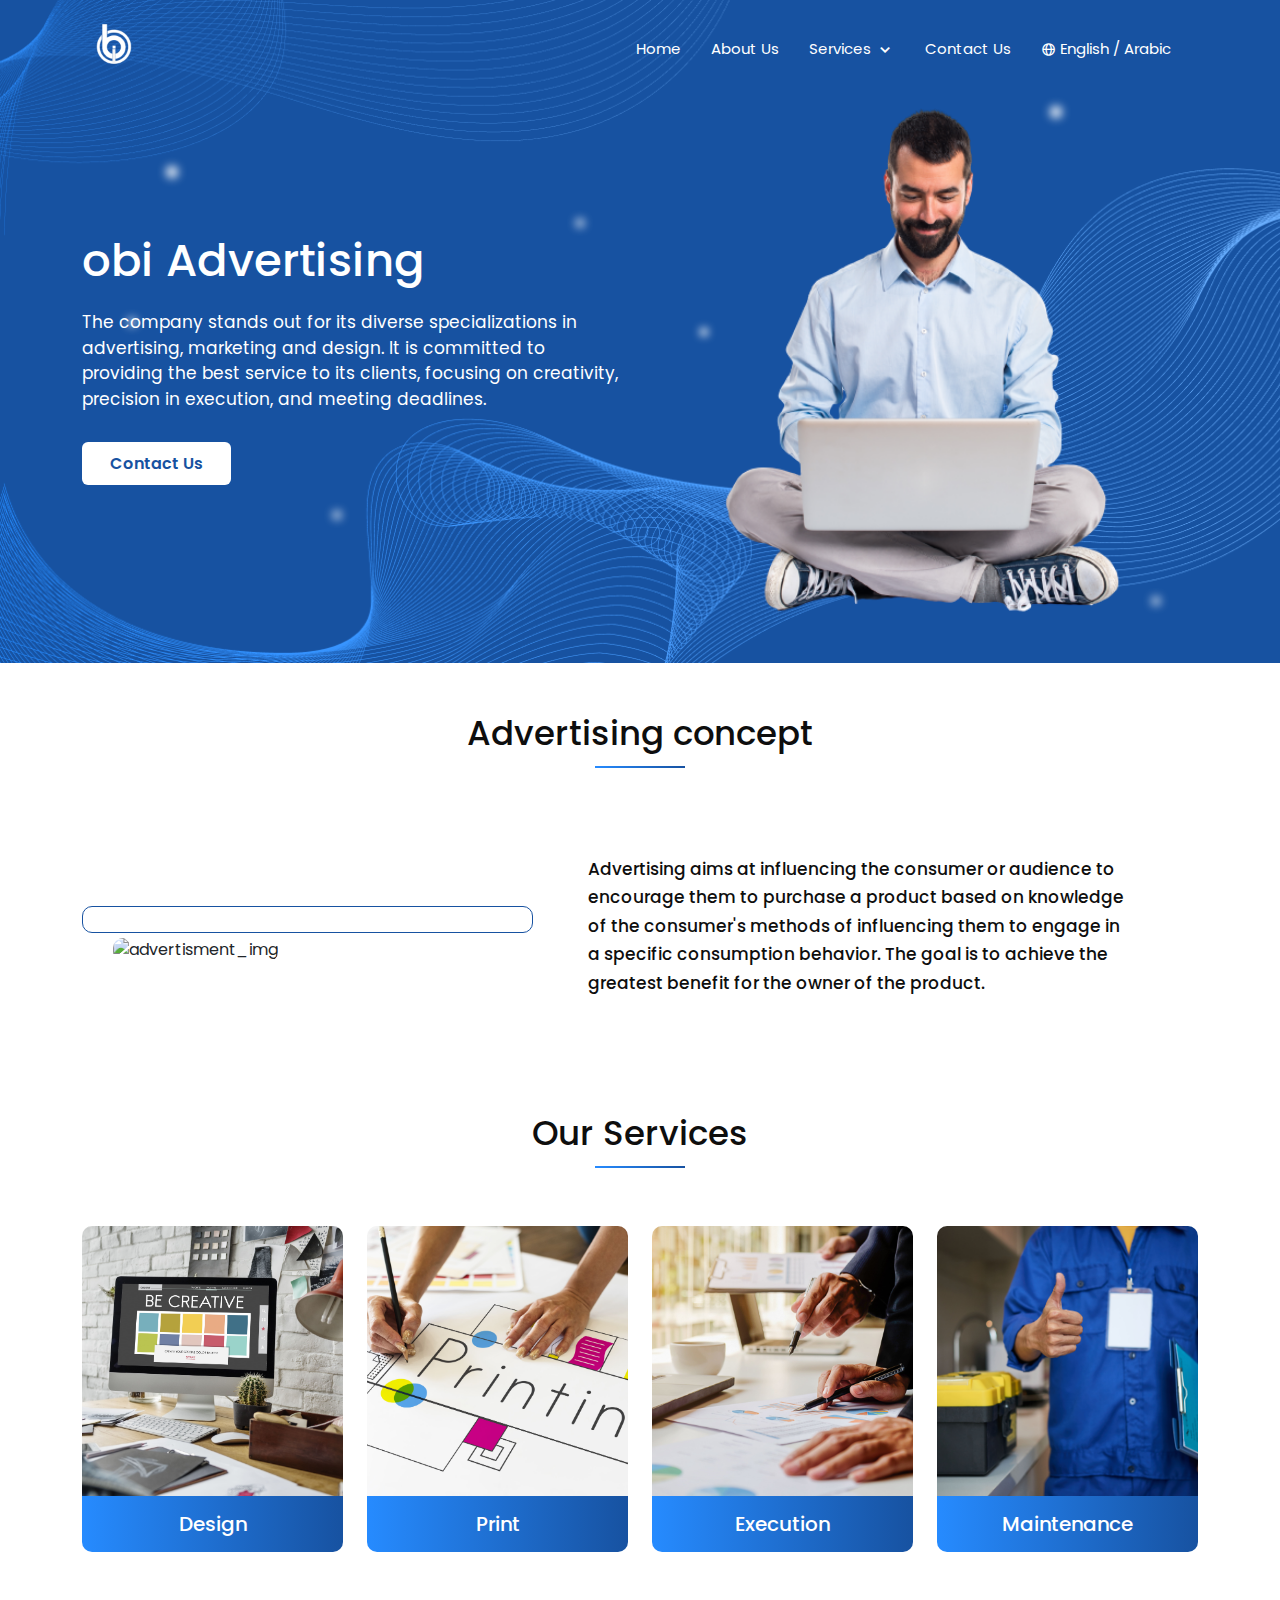
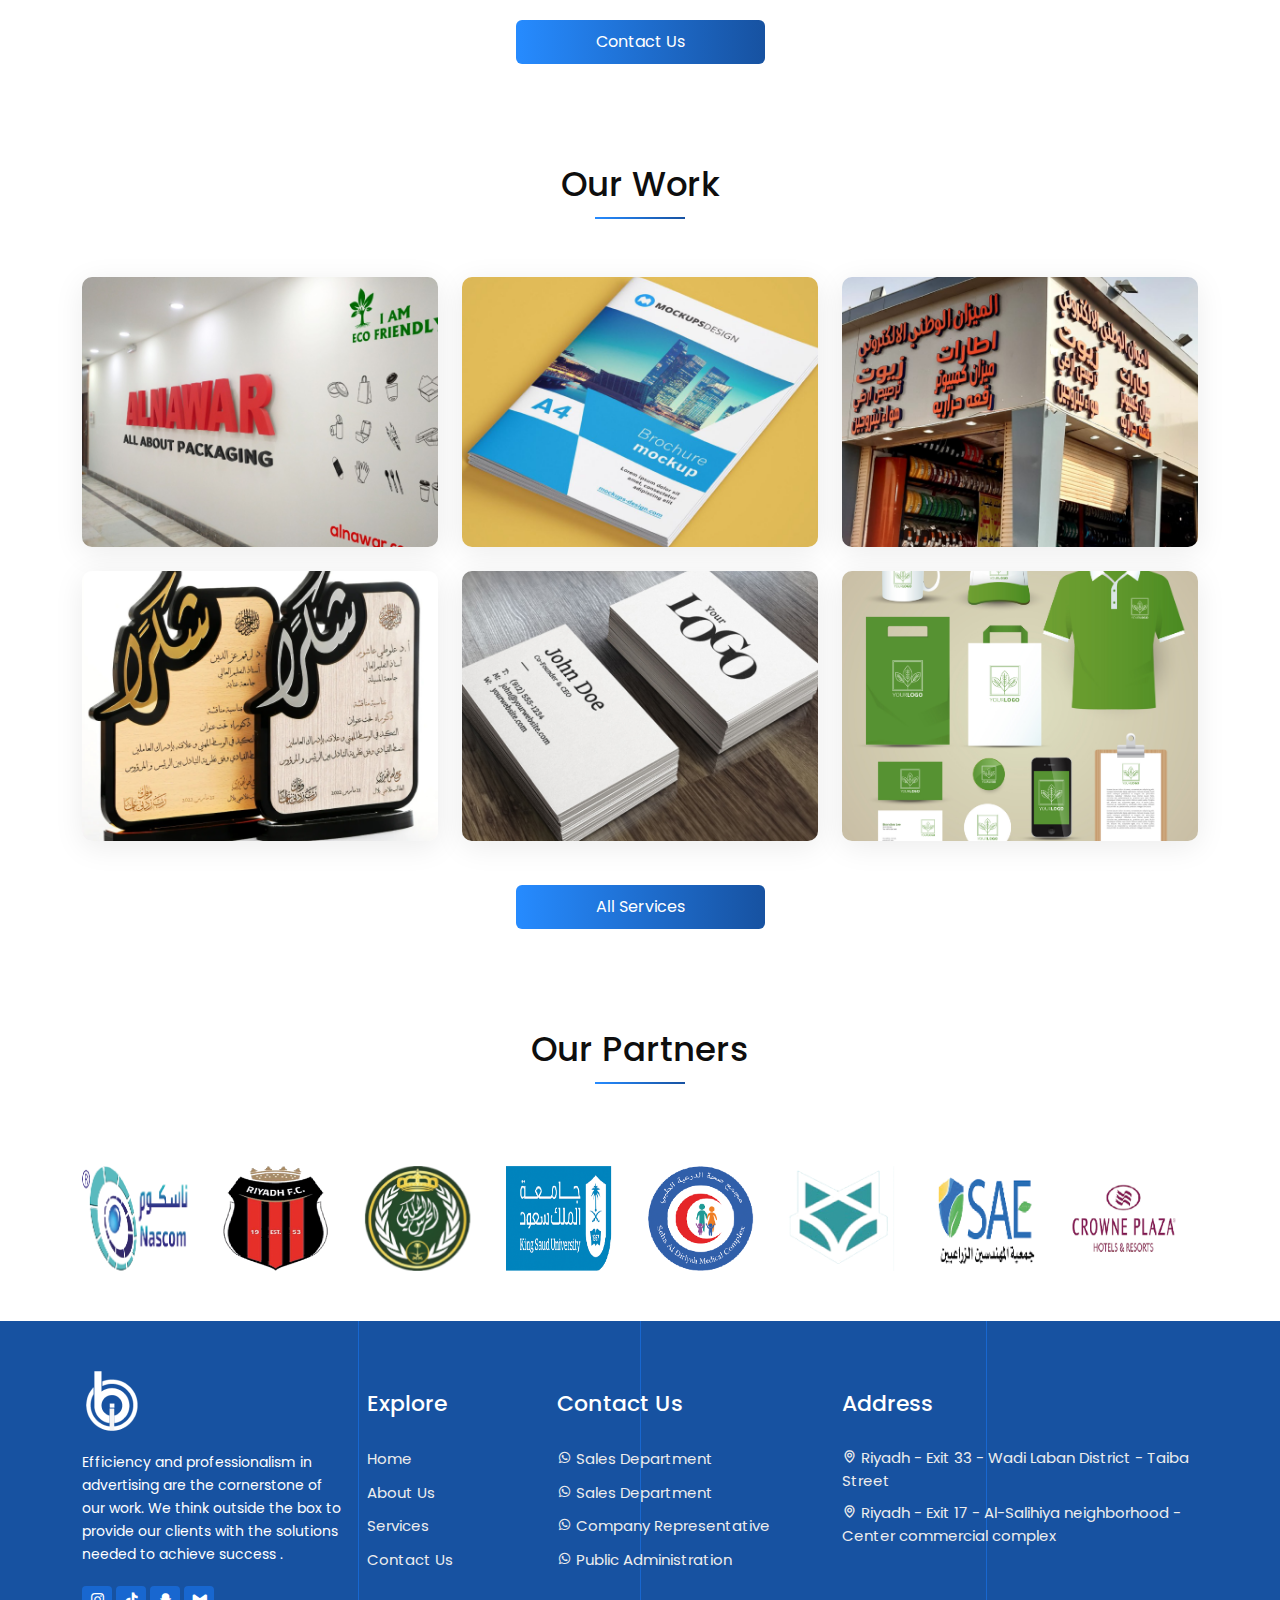
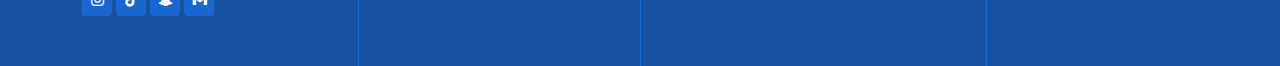
==== index.html @ aa268882 "First-Commit" ====
<!DOCTYPE html>
<html lang="en">
    <head>
        <meta charset="UTF-8">
        <meta http-equiv="X-UA-Compatible" content="IE=edge">
        <meta name="viewport" content="width=device-width, initial-scale=1.0">
        <title>OBI</title>
        <link rel="icon" type="image/x-icon" href="./Images/favicon.png">
        <!-- Bootstrap with LTR -->
        <link rel="stylesheet" href="CSS/bootstrap.min.css">
        <!-- Bootstrap with RTL -->
        <!-- <link rel="stylesheet" href="CSS/bootstrap.rtl.min.css"> -->
        <link rel="stylesheet" href="https://cdnjs.cloudflare.com/ajax/libs/aos/2.3.4/aos.css">
        <link rel="stylesheet" href="CSS/owl.carousel.min.css">
        <link rel="stylesheet" href="CSS/owl.theme.default.min.css">
        <link href='https://unpkg.com/boxicons@2.1.1/css/boxicons.min.css' rel='stylesheet'>
        <link rel="stylesheet" href="./CSS/all.min.css">
        <!-- Style LTR -->
        <link rel="stylesheet" href="./CSS/style.css">
        <!-- Style RTL -->
        <!-- <link rel="stylesheet" href="./CSS/style_ar.css"> -->
        <!-- Media Query -->
        <link rel="stylesheet" href="./CSS/media.css">
    </head>
<body>
    <!-- ============== preloader ================= -->
    <div id="loader-wrapper">
        <div id="loader"></div>
        <div class="loader-section section-left"></div>
        <div class="loader-section section-right"></div>
    </div>
    <!-- ================================= Start Home & Navbar =========================== -->
    <section class="home position-relative" id="home">
        <div class="container">
            <nav class="navbar navbar-expand-lg navbar-light pt-4 align-items-center" id="navigation">
                <div class="container">
                    <a class="navbar-brand logo pb-0 pt-0 me-0" href="./index.html"><img src="./Images/logo.png" alt="Logo"></a>
                    <button class="navbar-toggler border-0 d-flex d-lg-none flex-column justify-content-around collapsed" type="button" data-bs-toggle="collapse" data-bs-target="#navbarNavDropdown" aria-controls="navbarNavDropdown" aria-expanded="false" aria-label="Toggle navigation">
                        <span class="navbar-toggler-icon top-bar"></span>
                        <span class="navbar-toggler-icon middle-bar"></span>
                        <span class="navbar-toggler-icon bottom-bar"></span>
                    </button>
                    <div class="collapse navbar-collapse" id="navbarNavDropdown">
                    <ul class="navbar-nav ms-auto mb-2 mb-lg-0 pt-4 pt-lg-0">
                        <li class="nav-item">
                        <a class="nav-link" aria-current="page" href="./index.html">Home</a>
                        </li>
                        <li class="nav-item">
                        <a class="nav-link" href="./about.html">About Us</a>
                        </li>
                        <li class="nav-item dropdown">
                            <a class="nav-link dropdown-toggle d-flex align-items-center" href="#" id="navbarDropdown" role="button" data-bs-toggle="dropdown" aria-expanded="false">
                                Services <i class='bx bx-chevron-down fs-5 ms-1'></i>
                            </a>
                            <ul class="dropdown-menu" aria-labelledby="navbarDropdown">
                                <li><a class="dropdown-item" href="./services.html">All Services</a></li>
                                <li><a class="dropdown-item" href="./graphic.html">Graphic Designs</a></li>
                                <li><a class="dropdown-item" href="./print.html">Print Materials</a></li>
                                <li><a class="dropdown-item" href="./advprints.html">Advertising Prints</a></li>
                                <li><a class="dropdown-item" href="./posters.html">Posters</a></li>
                                <li><a class="dropdown-item" href="./gifts.html">Promotional Gifts</a></li>
                                <li><a class="dropdown-item" href="./shields.html">Commemorative Shields</a></li>
                                <li><a class="dropdown-item" href="./laser.html">Laser Cutting</a></li>
                                <li><a class="dropdown-item" href="./signboards.html">Signboards</a></li>
                                <li><a class="dropdown-item" href="./letters.html">3D Letters</a></li>
                                <li><a class="dropdown-item" href="./claddingPanels.html">Cladding Panels</a></li>
                            </ul>
                        </li>
                        <li class="nav-item">
                            <a class="nav-link" href="./contact.html">Contact Us</a>
                        </li>
                        <li class="nav-item">
                            <a class="nav-link d-flex align-items-center" href="#"> <i class="bx bx-globe me-1"></i> English / Arabic</a>
                        </li>
                    </ul>
                </div>
                </div>
            </nav>
                <span class="ellipse_1 position-absolute ellipse"></span>
                <span class="ellipse_2 position-absolute ellipse"></span>
                <span class="ellipse_3 position-absolute ellipse"></span>
                <span class="ellipse_4 position-absolute ellipse"></span>
                <span class="ellipse_5 position-absolute ellipse"></span>
                <span class="ellipse_6 position-absolute ellipse"></span>
                <span class="ellipse_7 position-absolute ellipse"></span>
            <div class="row align-items-center position-relative">
                <div class="col-lg-6 col-md-6 col-sm-12">
                    <div class="home-text" data-aos="fade-up">
                        <h1 class="text-white">obi Advertising </h1>
                        <p class="text-white">
                            The company stands out for its diverse specializations in advertising, 
                            marketing and design. It is committed to providing the best service to its clients, 
                            focusing on creativity, precision in execution, 
                            and meeting deadlines.
                        </p>
                        <a href="./contact.html" class="bg-white button banner-btn">Contact Us</a>
                    </div>
                </div>
                <div class="col-lg-6 col-md-6 col-sm-12">
                <div class="home-img position-relative" data-aos="fade-up">
                    <img src="./Images/Homepage/Home_img.png" alt="HomeImage">
                </div>
                </div>
            </div> 
        </div>
    </section>
    <!-- ================================= Start About =========================== -->
    <section class="advertisment">
        <div class="container">
            <div class="main-heading text-center" data-aos="zoom-in">
                <h2 class="position-relative">Advertising concept</h2>
            </div>
            <div class="row align-items-center pt-4 mt-4 gy-4">
                <div class="col-lg-5 col-md-5 col-sm-12">
                    <div class="advertisment-img" data-aos="fade-up">
                        <img src="./Images/Homepage/adverst_img.jpg" alt="advertisment_img">
                    </div>
                </div>
                <div class="col-lg-6 col-md-6 col-sm-12">
                    <div class="advertisment-info" data-aos="fade-up">
                        <p class="description">
                            Advertising aims at influencing the consumer or audience to encourage them to 
                            purchase a product based on knowledge of the consumer's methods of influencing them to 
                            engage in a specific consumption behavior. 
                            The goal is to achieve the greatest benefit for the owner of the product.
                        </p>
                    </div>
                </div>
            </div>
        </div>
    </section>
    <!-- ================================= Start Home Services =========================== -->
    <section class="home-services">
        <div class="container">
            <div class="main-heading text-center" data-aos="zoom-in">
                <h2 class="position-relative">Our Services</h2>
            </div>
            <div class="row mt-5 gy-4">
                <div class="col-lg-3 col-md-6 col-sm-6">
                    <div class="card border-0" data-aos="fade-up">
                        <div class="card-img">
                            <img src="./Images/Homepage/serv_home_1.jpg" alt="serv_home_1">
                        </div>
                        <div class="card-body text-center">
                            <h4 class="text-white fs-5 mb-0">Design</h4>
                        </div>
                    </div>
                </div>
                <div class="col-lg-3 col-md-6 col-sm-6">
                    <div class="card border-0" data-aos="fade-up">
                        <div class="card-img">
                            <img src="./Images/Homepage/serv_home_2.jpg" alt="serv_home_2">
                        </div>
                        <div class="card-body text-center">
                            <h4 class="text-white fs-5 mb-0">Print</h4>
                        </div>
                    </div>
                </div>
                <div class="col-lg-3 col-md-6 col-sm-6">
                    <div class="card border-0" data-aos="fade-up">
                        <div class="card-img">
                            <img src="./Images/Homepage/serv_home_3.jpg" alt="serv_home_3">
                        </div>
                        <div class="card-body text-center">
                            <h4 class="text-white fs-5 mb-0"> Execution</h4>
                        </div>
                    </div>
                </div>
                <div class="col-lg-3 col-md-6 col-sm-6">
                    <div class="card border-0" data-aos="fade-up">
                        <div class="card-img">
                            <img src="./Images/Homepage/serv_home_4.jpg" alt="serv_home_4">
                        </div>
                        <div class="card-body text-center">
                            <h4 class="text-white fs-5 mb-0">Maintenance</h4>
                        </div>
                    </div>
                </div> 
                <div class="col-lg-12">
                    <div class="box-btn d-flex justify-content-center align-items-center mt-4">
                        <a href="./contact.html" class="button second_button">Contact Us</a>
                    </div>
                </div>
            </div>
        </div>
    </section>
    <!-- ================================= Start Work =========================== -->
    <section class="work" id="work">
        <div class="container">
            <div class="main-heading text-center" data-aos="zoom-in">
                <h2 class="position-relative">Our Work</h2>
            </div>
            <div class="row mt-5 g-4">
                <div class="col-lg-4 col-md-6 col-sm-6">
                    <div class="work-img position-relative" data-aos="fade-up">
                        <img src="./Images/Homepage/img_1.png" alt="work_Image_1">
                        <div class="work-img-info position-absolute d-flex align-items-center justify-content-center">
                            <a href="./posters.html" class="button">Posters</a>
                        </div>
                    </div>
                </div>
                <div class="col-lg-4 col-md-6 col-sm-6">
                    <div class="work-img position-relative" data-aos="fade-up">
                        <img src="./Images/Homepage/img_2.png" alt="work_Image_2">
                        <div class="work-img-info position-absolute d-flex align-items-center justify-content-center">
                            <a href="./advprints.html" class="button">Advertising Prints</a>
                        </div>
                    </div>
                </div>
                <div class="col-lg-4 col-md-6 col-sm-6">
                    <div class="work-img position-relative" data-aos="fade-up">
                        <img src="./Images/Homepage/img_3.png" alt="work_Image_3">
                        <div class="work-img-info position-absolute d-flex align-items-center justify-content-center">
                            <a href="./claddingPanels.html" class="button">Cladding panels</a>
                        </div>
                    </div>
                </div>
                <div class="col-lg-4 col-md-6 col-sm-6">
                    <div class="work-img position-relative" data-aos="fade-up">
                        <img src="./Images/Homepage/img_4.png" alt="work_Image_4">
                        <div class="work-img-info position-absolute d-flex align-items-center justify-content-center">
                            <a href="./shields.html" class="button">Commemorative Shields</a>
                        </div>
                    </div>
                </div>
                <div class="col-lg-4 col-md-6 col-sm-6">
                    <div class="work-img position-relative" data-aos="fade-up">
                        <img src="./Images/Homepage/img_5.png" alt="work_Image_5">
                        <div class="work-img-info position-absolute d-flex align-items-center justify-content-center">
                            <a href="./print.html" class="button">Print Materials</a>
                        </div>
                    </div>
                </div>
                <div class="col-lg-4 col-md-6 col-sm-6">
                    <div class="work-img position-relative" data-aos="fade-up">
                        <img src="./Images/Homepage/img_6.png" alt="work_Image_6">
                        <div class="work-img-info position-absolute d-flex align-items-center justify-content-center">
                            <a href="./gifts.html" class="button">Promotional Gifts</a>
                        </div>
                    </div>
                </div>
                <div class="col-lg-12">
                    <div class="box-btn d-flex justify-content-center align-items-center">
                        <a href="./services.html" class="button second_button">All Services</a>
                    </div>
                </div>
            </div>
        </div>
    </section>
    <!-- ================================= Start Partners =========================== -->
    <section class="partners" id="partners">
        <div class="container">
            <div class="main-heading text-center" data-aos="zoom-in">
                <h2 class="position-relative">Our Partners</h2>
            </div>
            <div class="row mt-5 pt-5">
                <div class="col-md-12">
                    <div class="owl-carousel owl-theme partner-carousel">
                        <div class="item-box">
                            <img src="./Images/partners/partner_1.png" alt="slideImage_1">
                        </div>
                        <div class="item-box">
                            <img src="./Images/partners/partner_2.png" alt="slideImage_2">
                        </div>
                        <div class="item-box">
                            <img src="./Images/partners/partner_3.png" alt="slideImage_3">
                        </div>
                        <div class="item-box">
                            <img src="./Images/partners/partner_4.png" alt="slideImage_4">
                        </div>
                        <div class="item-box">
                            <img src="./Images/partners/partner_5.png" alt="slideImage_5">
                        </div>
                        <div class="item-box">
                            <img src="./Images/partners/partner_6.png" alt="slideImage_6">
                        </div>
                        <div class="item-box">
                            <img src="./Images/partners/partner_7.png" alt="slideImage_7">
                        </div>
                        <div class="item-box">
                            <img src="./Images/partners/partner_8.png" alt="slideImage_8">
                        </div>
                        <div class="item-box">
                            <img src="./Images/partners/partner_9.png" alt="slideImage_9">
                        </div>
                        <div class="item-box">
                            <img src="./Images/partners/partner_10.png" alt="slideImage_10">
                        </div>
                        <div class="item-box">
                            <img src="./Images/partners/partner_11.png" alt="slideImage_11">
                        </div>
                        <div class="item-box">
                            <img src="./Images/partners/partner_12.png" alt="slideImage_12">
                        </div>
                        <div class="item-box">
                            <img src="./Images/partners/partner_13.png" alt="slideImage_13">
                        </div>
                        <div class="item-box">
                            <img src="./Images/partners/partner_14.png" alt="slideImage_14">
                        </div>
                        <div class="item-box">
                            <img src="./Images/partners/partner_15.png" alt="slideImage_15">
                        </div>
                        <div class="item-box">
                            <img src="./Images/partners/partner_16.png" alt="slideImage_16">
                        </div>
                        <div class="item-box">
                            <img src="./Images/partners/partner_17.png" alt="slideImage_17">
                        </div>
                        <div class="item-box">
                            <img src="./Images/partners/partner_18.png" alt="slideImage_18">
                        </div>
                        <div class="item-box">
                            <img src="./Images/partners/partner_19.png" alt="slideImage_19">
                        </div>
                        <div class="item-box">
                            <img src="./Images/partners/partner_20.png" alt="slideImage_20">
                        </div>
                        <div class="item-box">
                            <img src="./Images/partners/partner_21.png" alt="slideImage_21">
                        </div>
                        <div class="item-box">
                            <img src="./Images/partners/partner_22.png" alt="slideImage_22">
                        </div>
                        <div class="item-box">
                            <img src="./Images/partners/partner-23.png" alt="slideImage_23">
                        </div>
                        <div class="item-box">
                            <img src="./Images/partners/partner_24.png" alt="slideImage_24">
                        </div>
                    </div>
                </div>
            </div>
        </div>
    </section>
    <!-- ================================= Start footer =========================== -->
    <footer>
        <div class="container">
            <div class="row">
                <div class="col-lg-3 col-md-6">
                    <div class="foot-about">
                    <img src="./Images/logo.png" alt="Logo">
                    <p>
                        Efficiency and professionalism in advertising are the cornerstone of our work. 
                        We think outside the box to provide our clients with the solutions needed to achieve success .
                    </p>
                    <div class="social-icons">
                        <a href="https://www.instagram.com/obi_advertising/" target="_blank"><i class='bx bxl-instagram'></i></a>
                        <a href="https://www.tiktok.com/@obiadv" target="_blank"><i class='bx bxl-tiktok'></i></a>
                        <a href="https://www.snapchat.com/add/obiadv7?share_id=ynNBH31cjBY&locale=ar-EG" target="_blank"><i class='bx bxl-snapchat'></i></a>
                        <a href="mailto:obiadv71@gmail.com" target="_blank"><i class='bx bxl-gmail'></i></a>
                    </div>
                    </div>
                </div>
                <div class="col-lg-2 col-md-6">
                    <div class="explore box">
                    <h3>Explore</h3>
                        <ul class="foot-list">
                            <li> <a href="./index.html">Home</a> </li>
                            <li> <a href="./about.html">About Us</a> </li>
                            <li> <a href="./services.html">Services</a> </li>
                            <li> <a href="./contact.html">Contact Us</a> </li>
                        </ul>
                    </div>
                </div>
                <div class="col-lg-3 col-md-6">
                    <div class="foot-contact box">
                    <h3>Contact Us</h3>
                        <ul class="foot-list">
                            <li> <a href="https://wa.me/+9660536135210" target="_blank"> <i class='bx bxl-whatsapp'></i> Sales Department</a> </li>
                            <li> <a href="https://wa.me/+9660505892824" target="_blank"> <i class='bx bxl-whatsapp'></i> Sales Department</a> </li>
                            <li><a href="https://wa.me/+9660565211860" target="_blank"> <i class='bx bxl-whatsapp'></i> Company Representative</a> </li>
                            <li><a href="https://wa.me/+9660553446512" target="_blank"><i class='bx bxl-whatsapp'></i> Public Administration</a> </li>
                        </ul>
                    </div>
                </div>
                <div class="col-lg-4 col-md-6">
                    <div class="foot-location box">
                    <h3>Address</h3>
                        <ul class="foot-list">
                            <li><a href="https://goo.gl/maps/Q9pgo3mV2VCXe8ACA" target="_blank"> <i class='bx bx-map'></i> <span>Riyadh - Exit 33 - Wadi Laban District - Taiba Street</span></a> </li>
                            <li> <a href="https://goo.gl/maps/g9AyA8kW7DgyAoGx6" target="_blank"><i class='bx bx-map'></i>  Riyadh - Exit 17 - Al-Salihiya neighborhood - Center commercial complex </a> </li>
                        </ul>
                    </div>
                </div>
                
            </div>
        </div>
        <div class="lines">
            <div class="line"></div>
            <div class="line"></div>
            <div class="line"></div>
        </div>
    </footer>
    <!-- ================================= Scroll to Top =========================== -->
    <div id="progress">
        <span id="progress-value"><i class='bx bx-up-arrow-alt'></i></span>
    </div>
    <script src="https://unpkg.com/aos@2.3.1/dist/aos.js"></script>
    <script src="JS/jquery.min.js"></script>
    <script src="JS/bootstrap.bundle.min.js"></script>
    <script src="JS/owl.carousel.min.js"></script>
    <script src="JS/script.js"></script>

    <script>
        AOS.init();
    </script>
</body>
</html>
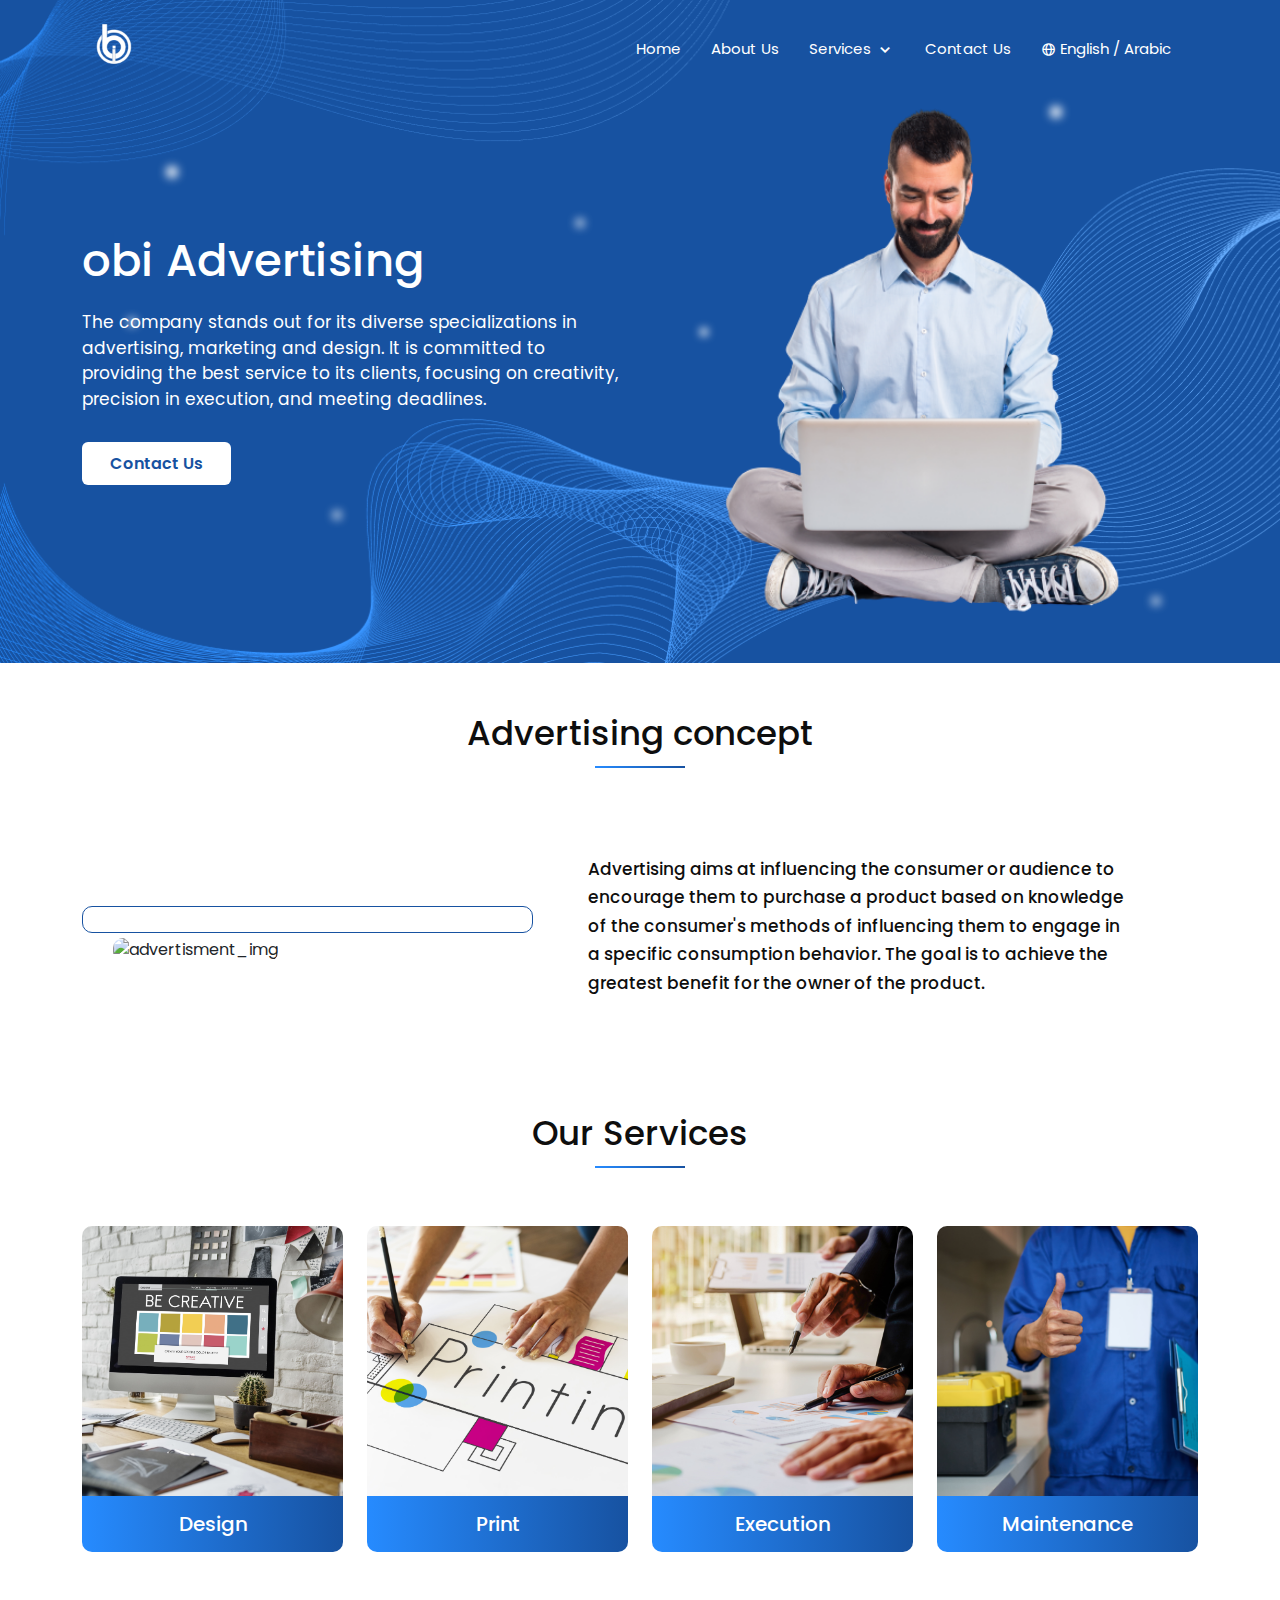
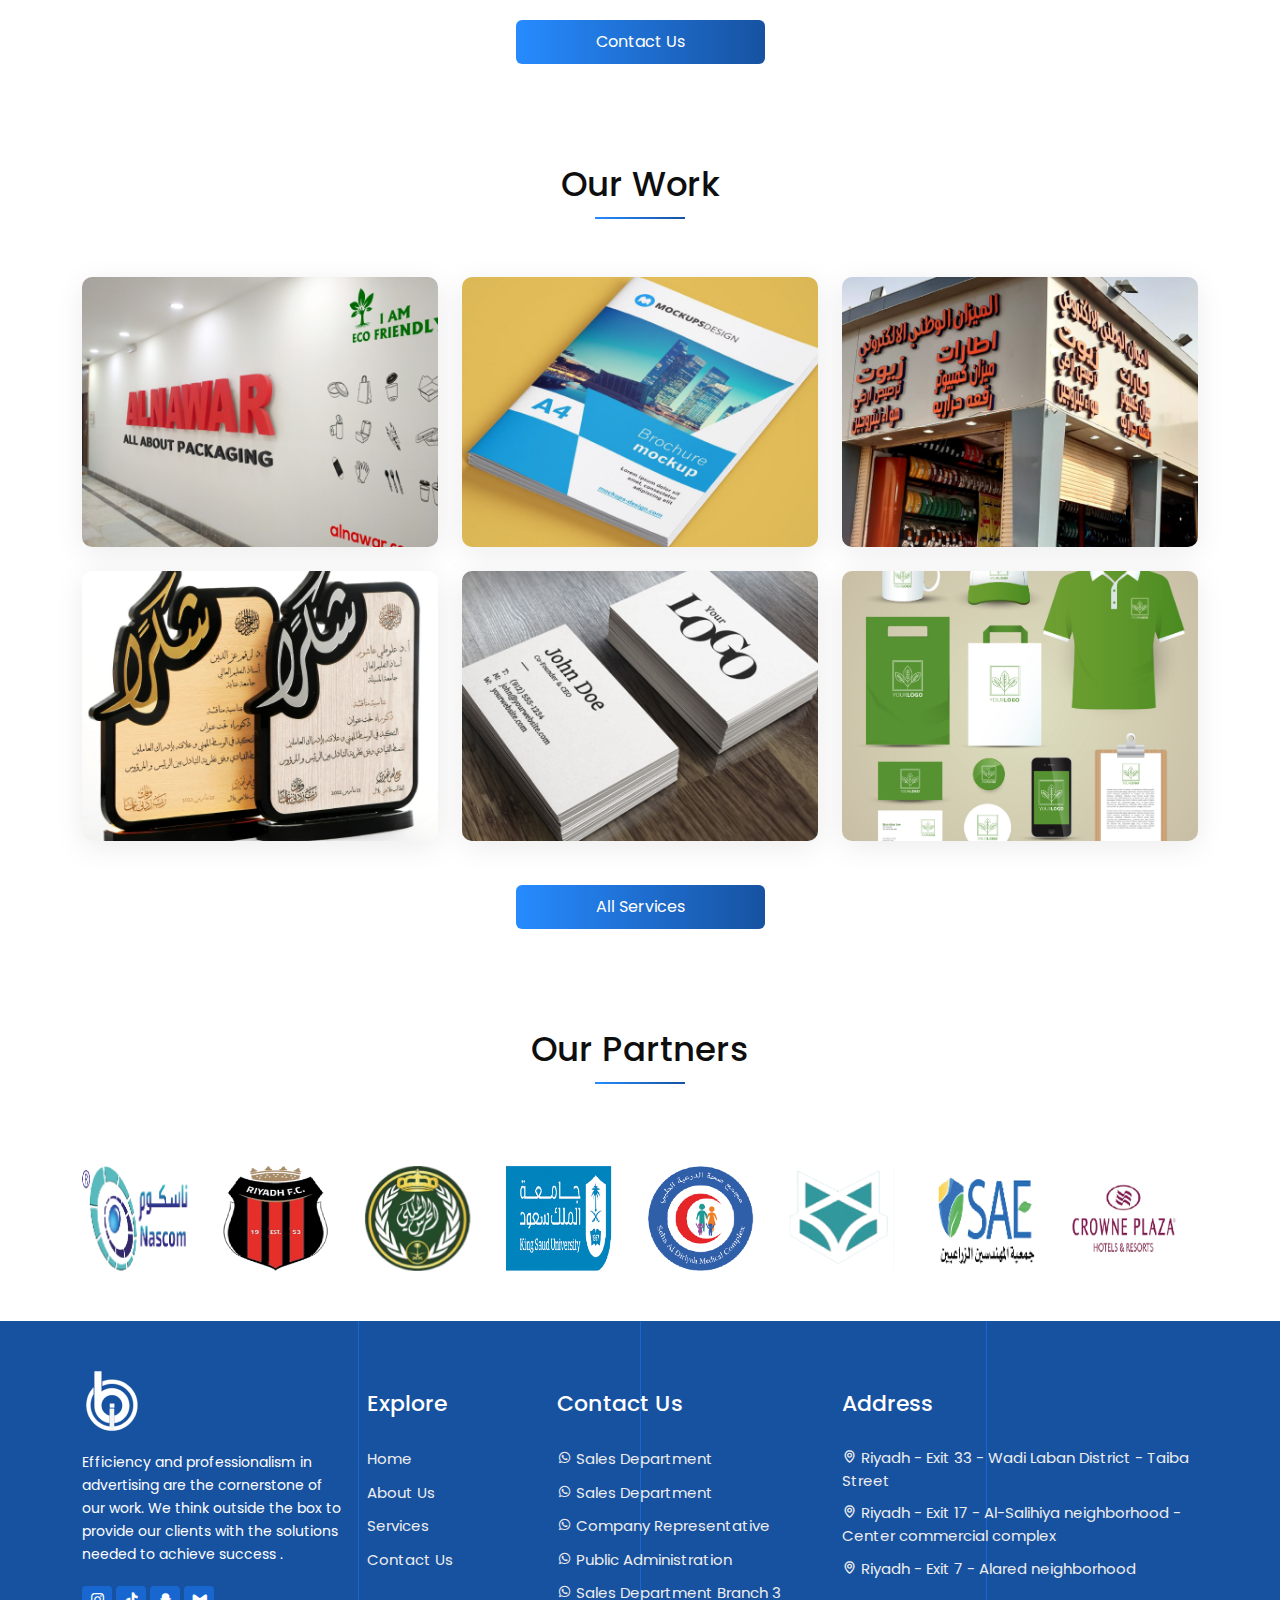
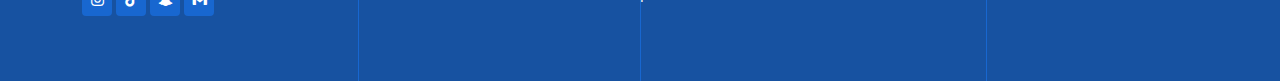
==== commit 5e20b80a: "Update" ====
--- a/index.html
+++ b/index.html
@@ -371,6 +371,7 @@
                             <li> <a href="https://wa.me/+9660505892824" target="_blank"> <i class='bx bxl-whatsapp'></i> Sales Department</a> </li>
                             <li><a href="https://wa.me/+9660565211860" target="_blank"> <i class='bx bxl-whatsapp'></i> Company Representative</a> </li>
                             <li><a href="https://wa.me/+9660553446512" target="_blank"><i class='bx bxl-whatsapp'></i> Public Administration</a> </li>
+                            <li><a href="https://wa.me/+966538995805" target="_blank"><i class='bx bxl-whatsapp'></i> Sales Department Branch 3</a> </li>
                         </ul>
                     </div>
                 </div>
@@ -378,8 +379,9 @@
                     <div class="foot-location box">
                     <h3>Address</h3>
                         <ul class="foot-list">
-                            <li><a href="https://goo.gl/maps/Q9pgo3mV2VCXe8ACA" target="_blank"> <i class='bx bx-map'></i> <span>Riyadh - Exit 33 - Wadi Laban District - Taiba Street</span></a> </li>
+                            <li><a href="https://goo.gl/maps/Q9pgo3mV2VCXe8ACA" target="_blank"> <i class='bx bx-map'></i> Riyadh - Exit 33 - Wadi Laban District - Taiba Street</a> </li>
                             <li> <a href="https://goo.gl/maps/g9AyA8kW7DgyAoGx6" target="_blank"><i class='bx bx-map'></i>  Riyadh - Exit 17 - Al-Salihiya neighborhood - Center commercial complex </a> </li>
+                            <li> <a href="https://maps.app.goo.gl/syKMyF8Zue3e2qBZ6?g_st=iwb" target="_blank"><i class='bx bx-map'></i>  Riyadh - Exit 7 - Alared neighborhood</a> </li>
                         </ul>
                     </div>
                 </div>
